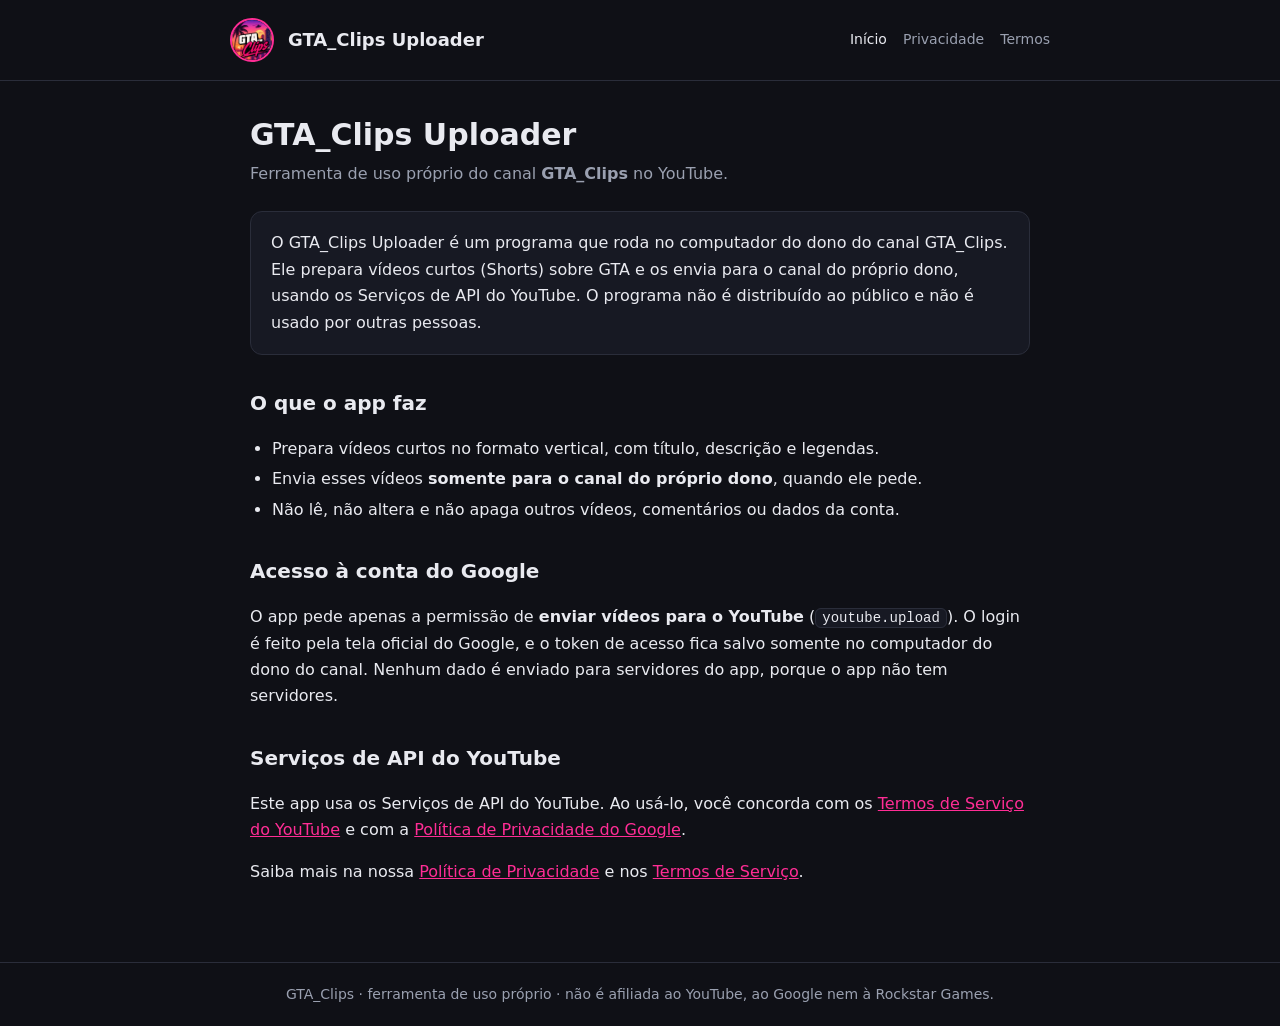
==== index.html @ 021a4d5c "Site do GTA_Clips Uploader (início, privacidade e termos) Páginas públicas para a tela de consentime" ====
<!doctype html>
<html lang="pt-BR">
<head>
<meta charset="utf-8">
<meta name="viewport" content="width=device-width, initial-scale=1">
<title>GTA_Clips Uploader</title>
<meta name="description" content="Ferramenta de uso próprio do canal GTA_Clips para enviar Shorts ao YouTube.">
<link rel="icon" href="logo.png">
<link rel="stylesheet" href="estilo.css">
</head>
<body>
<header>
  <div class="barra">
    <img src="logo.png" alt="Logo do canal GTA_Clips">
    <span class="marca">GTA_Clips Uploader</span>
    <nav>
      <a href="index.html" class="atual">Início</a>
      <a href="privacidade.html">Privacidade</a>
      <a href="termos.html">Termos</a>
    </nav>
  </div>
</header>
<main>
  <h1>GTA_Clips Uploader</h1>
  <p class="sub">Ferramenta de uso próprio do canal <strong>GTA_Clips</strong> no YouTube.</p>

  <div class="cartao">
    <p style="margin:0">O GTA_Clips Uploader é um programa que roda no computador do dono do canal GTA_Clips.
    Ele prepara vídeos curtos (Shorts) sobre GTA e os envia para o canal do próprio dono,
    usando os Serviços de API do YouTube. O programa não é distribuído ao público e não é
    usado por outras pessoas.</p>
  </div>

  <h2>O que o app faz</h2>
  <ul>
    <li>Prepara vídeos curtos no formato vertical, com título, descrição e legendas.</li>
    <li>Envia esses vídeos <strong>somente para o canal do próprio dono</strong>, quando ele pede.</li>
    <li>Não lê, não altera e não apaga outros vídeos, comentários ou dados da conta.</li>
  </ul>

  <h2>Acesso à conta do Google</h2>
  <p>O app pede apenas a permissão de <strong>enviar vídeos para o YouTube</strong>
  (<code>youtube.upload</code>). O login é feito pela tela oficial do Google, e o token de acesso fica
  salvo somente no computador do dono do canal. Nenhum dado é enviado para servidores do app,
  porque o app não tem servidores.</p>

  <h2>Serviços de API do YouTube</h2>
  <p>Este app usa os Serviços de API do YouTube. Ao usá-lo, você concorda com os
  <a href="https://www.youtube.com/t/terms" target="_blank" rel="noopener">Termos de Serviço do YouTube</a>
  e com a <a href="https://policies.google.com/privacy" target="_blank" rel="noopener">Política de Privacidade do Google</a>.</p>

  <p>Saiba mais na nossa <a href="privacidade.html">Política de Privacidade</a> e nos
  <a href="termos.html">Termos de Serviço</a>.</p>
</main>
<footer>GTA_Clips · ferramenta de uso próprio · não é afiliada ao YouTube, ao Google nem à Rockstar Games.</footer>
</body>
</html>
---- estilo.css ----
:root {
  --bg: #0f1016; --card: #171923; --linha: #2a2d3a; --texto: #e9eaf0; --fraco: #9aa0b0;
  --rosa: #ff2d95; --roxo: #8a3ffc;
}
* { box-sizing: border-box; }
body {
  margin: 0; background: var(--bg); color: var(--texto);
  font: 16px/1.65 system-ui, "Segoe UI", Roboto, sans-serif;
}
a { color: var(--rosa); }
header {
  border-bottom: 1px solid var(--linha); padding: 18px 20px;
}
header .barra { max-width: 820px; margin: 0 auto; display: flex; align-items: center; gap: 14px; flex-wrap: wrap; }
header img { width: 44px; height: 44px; border-radius: 50%; border: 2px solid var(--rosa); }
header .marca { font-weight: 700; font-size: 18px; }
header nav { margin-left: auto; display: flex; gap: 16px; font-size: 14px; }
header nav a { color: var(--fraco); text-decoration: none; }
header nav a:hover, header nav a.atual { color: var(--texto); }
main { max-width: 820px; margin: 0 auto; padding: 36px 20px 60px; }
h1 { font-size: 30px; line-height: 1.2; margin: 0 0 8px; }
h2 { font-size: 20px; margin: 32px 0 8px; }
.sub { color: var(--fraco); margin: 0 0 24px; }
.cartao { background: var(--card); border: 1px solid var(--linha); border-radius: 12px; padding: 18px 20px; margin: 16px 0; }
ul { padding-left: 22px; }
li { margin: 4px 0; }
code { background: var(--card); border: 1px solid var(--linha); border-radius: 6px; padding: 1px 6px; font-size: 14px; }
footer { border-top: 1px solid var(--linha); color: var(--fraco); font-size: 14px; padding: 20px; text-align: center; }
@media (max-width: 560px) { header nav { margin-left: 0; width: 100%; } h1 { font-size: 25px; } }
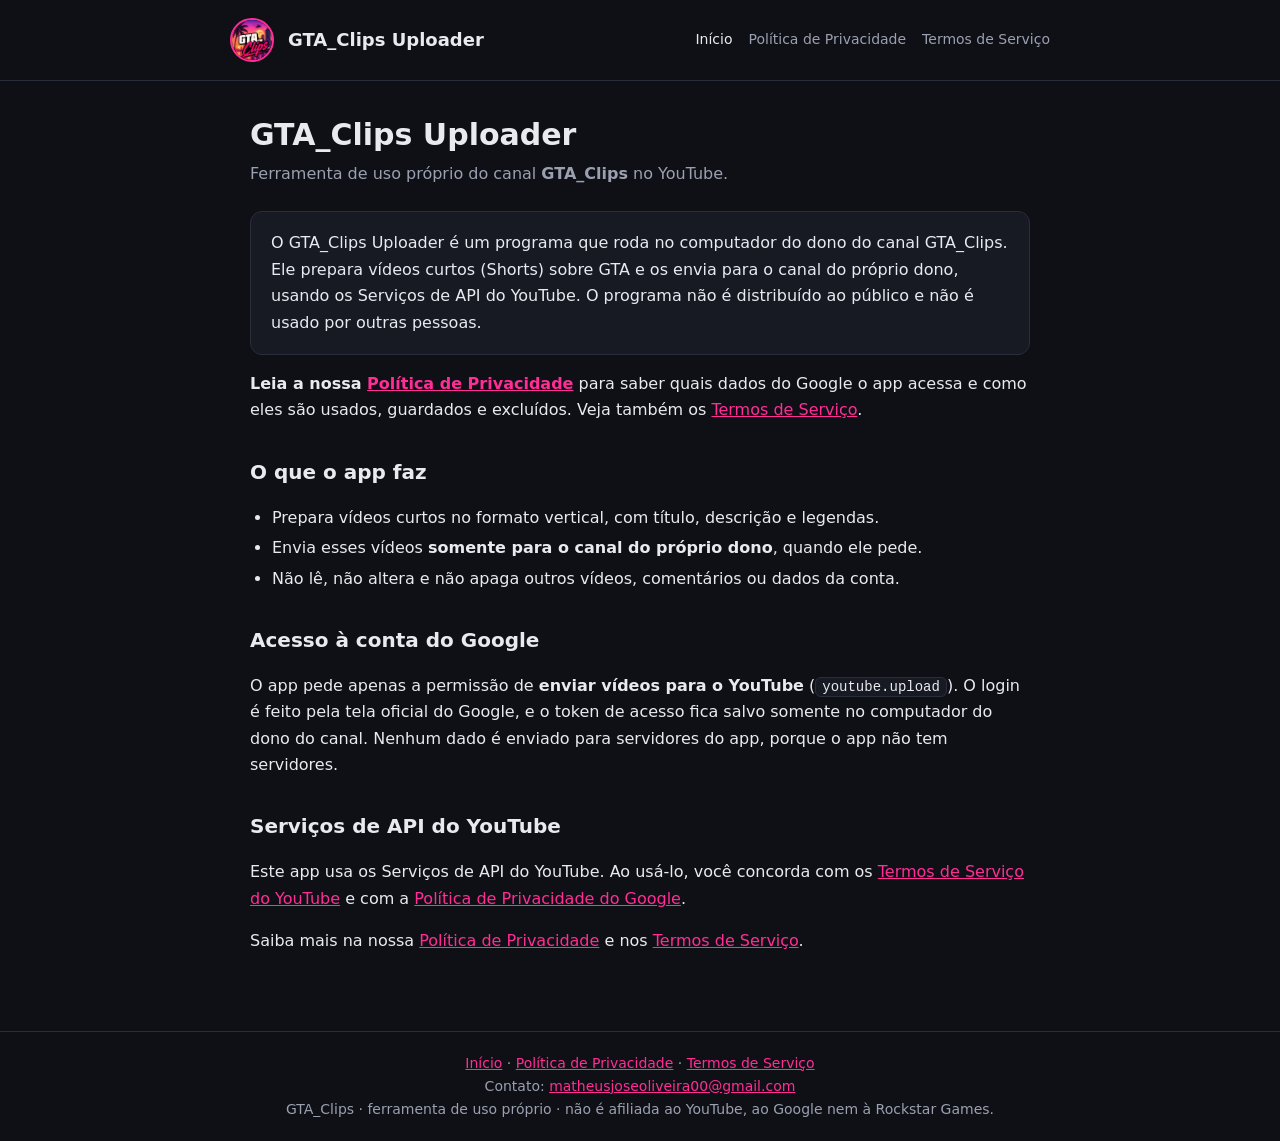
==== commit acabf2fe: "Política de Privacidade detalhada e links visíveis - Política descreve o escopo usado, o que não é a" ====
--- a/index.html
+++ b/index.html
@@ -15,8 +15,8 @@
     <span class="marca">GTA_Clips Uploader</span>
     <nav>
       <a href="index.html" class="atual">Início</a>
-      <a href="privacidade.html">Privacidade</a>
-      <a href="termos.html">Termos</a>
+      <a href="privacidade.html">Política de Privacidade</a>
+      <a href="termos.html">Termos de Serviço</a>
     </nav>
   </div>
 </header>
@@ -30,6 +30,10 @@
     usando os Serviços de API do YouTube. O programa não é distribuído ao público e não é
     usado por outras pessoas.</p>
   </div>
+
+  <p><strong>Leia a nossa <a href="privacidade.html">Política de Privacidade</a></strong> para saber quais
+  dados do Google o app acessa e como eles são usados, guardados e excluídos. Veja também os
+  <a href="termos.html">Termos de Serviço</a>.</p>
 
   <h2>O que o app faz</h2>
   <ul>
@@ -52,6 +56,10 @@
   <p>Saiba mais na nossa <a href="privacidade.html">Política de Privacidade</a> e nos
   <a href="termos.html">Termos de Serviço</a>.</p>
 </main>
-<footer>GTA_Clips · ferramenta de uso próprio · não é afiliada ao YouTube, ao Google nem à Rockstar Games.</footer>
+<footer>
+  <a href="index.html">Início</a> · <a href="privacidade.html">Política de Privacidade</a> · <a href="termos.html">Termos de Serviço</a><br>
+  Contato: <a href="mailto:matheusjoseoliveira00@gmail.com">matheusjoseoliveira00@gmail.com</a><br>
+  GTA_Clips · ferramenta de uso próprio · não é afiliada ao YouTube, ao Google nem à Rockstar Games.
+</footer>
 </body>
 </html>
